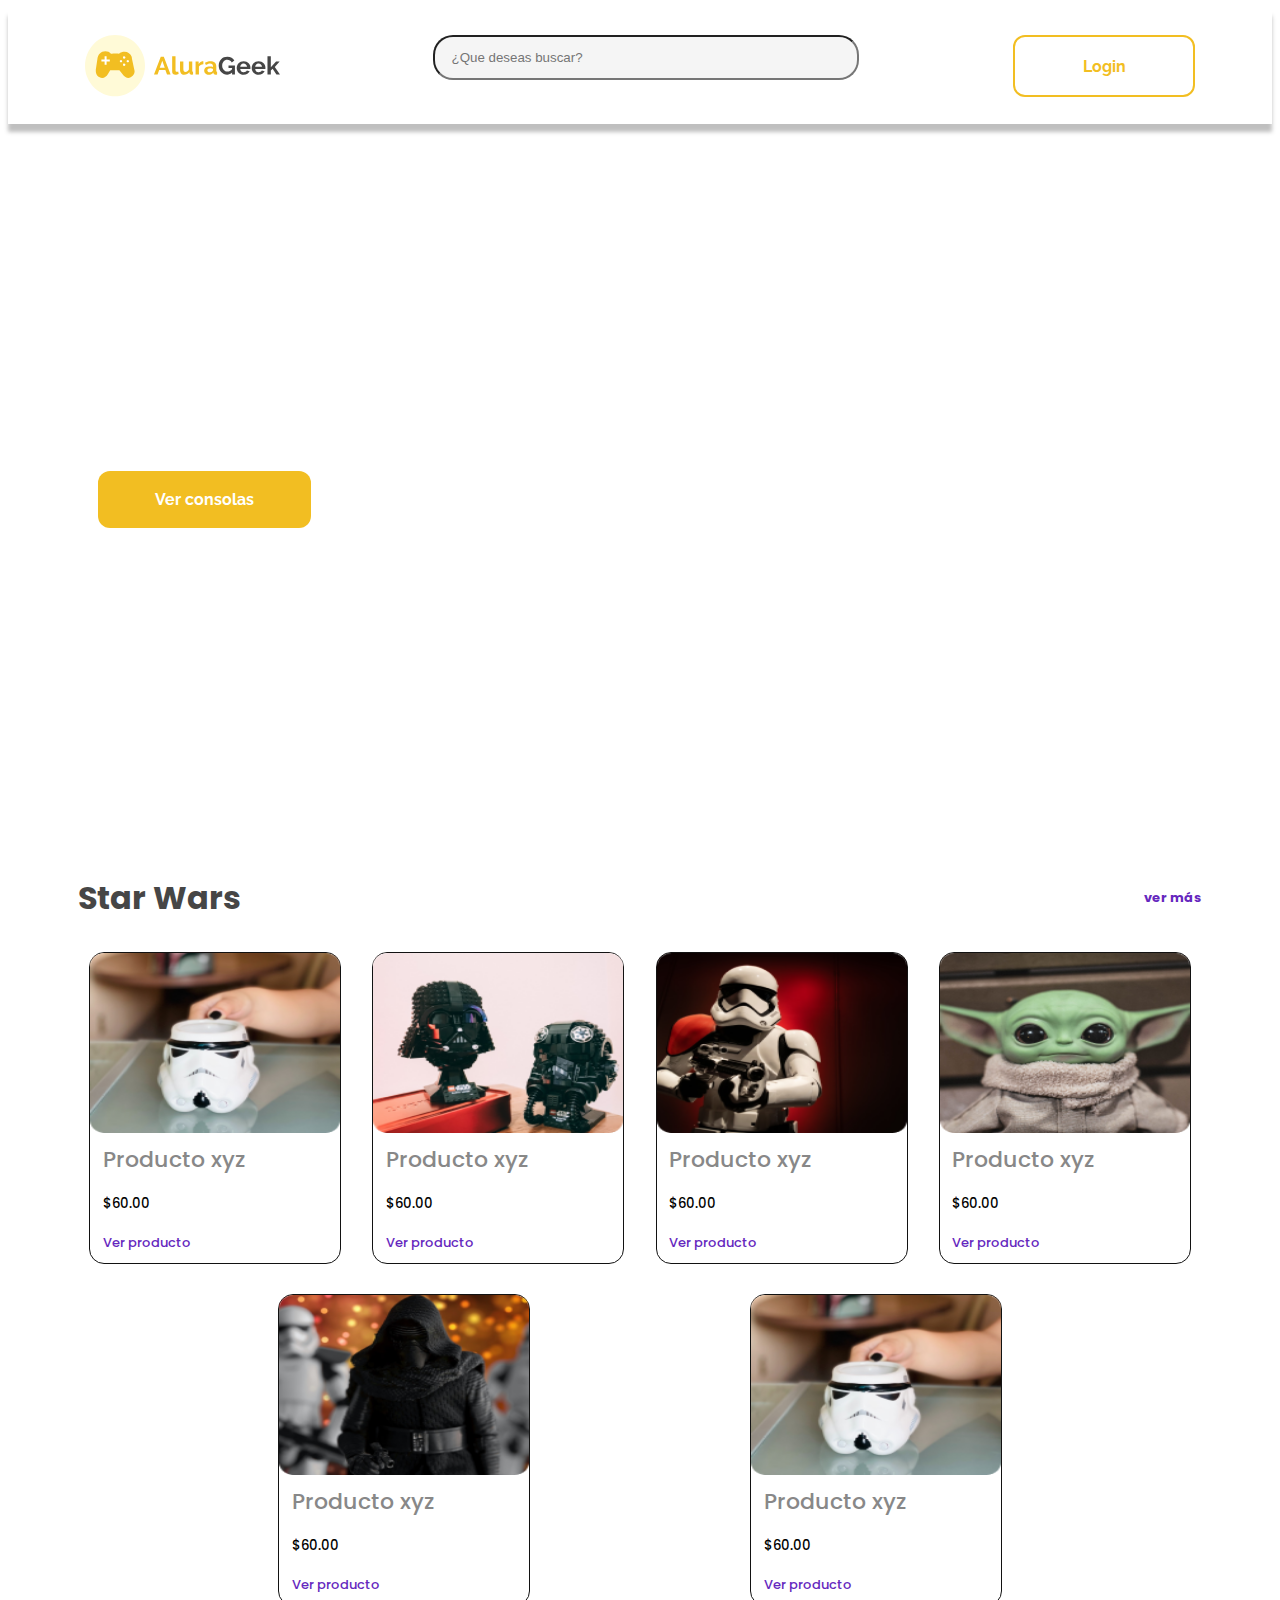
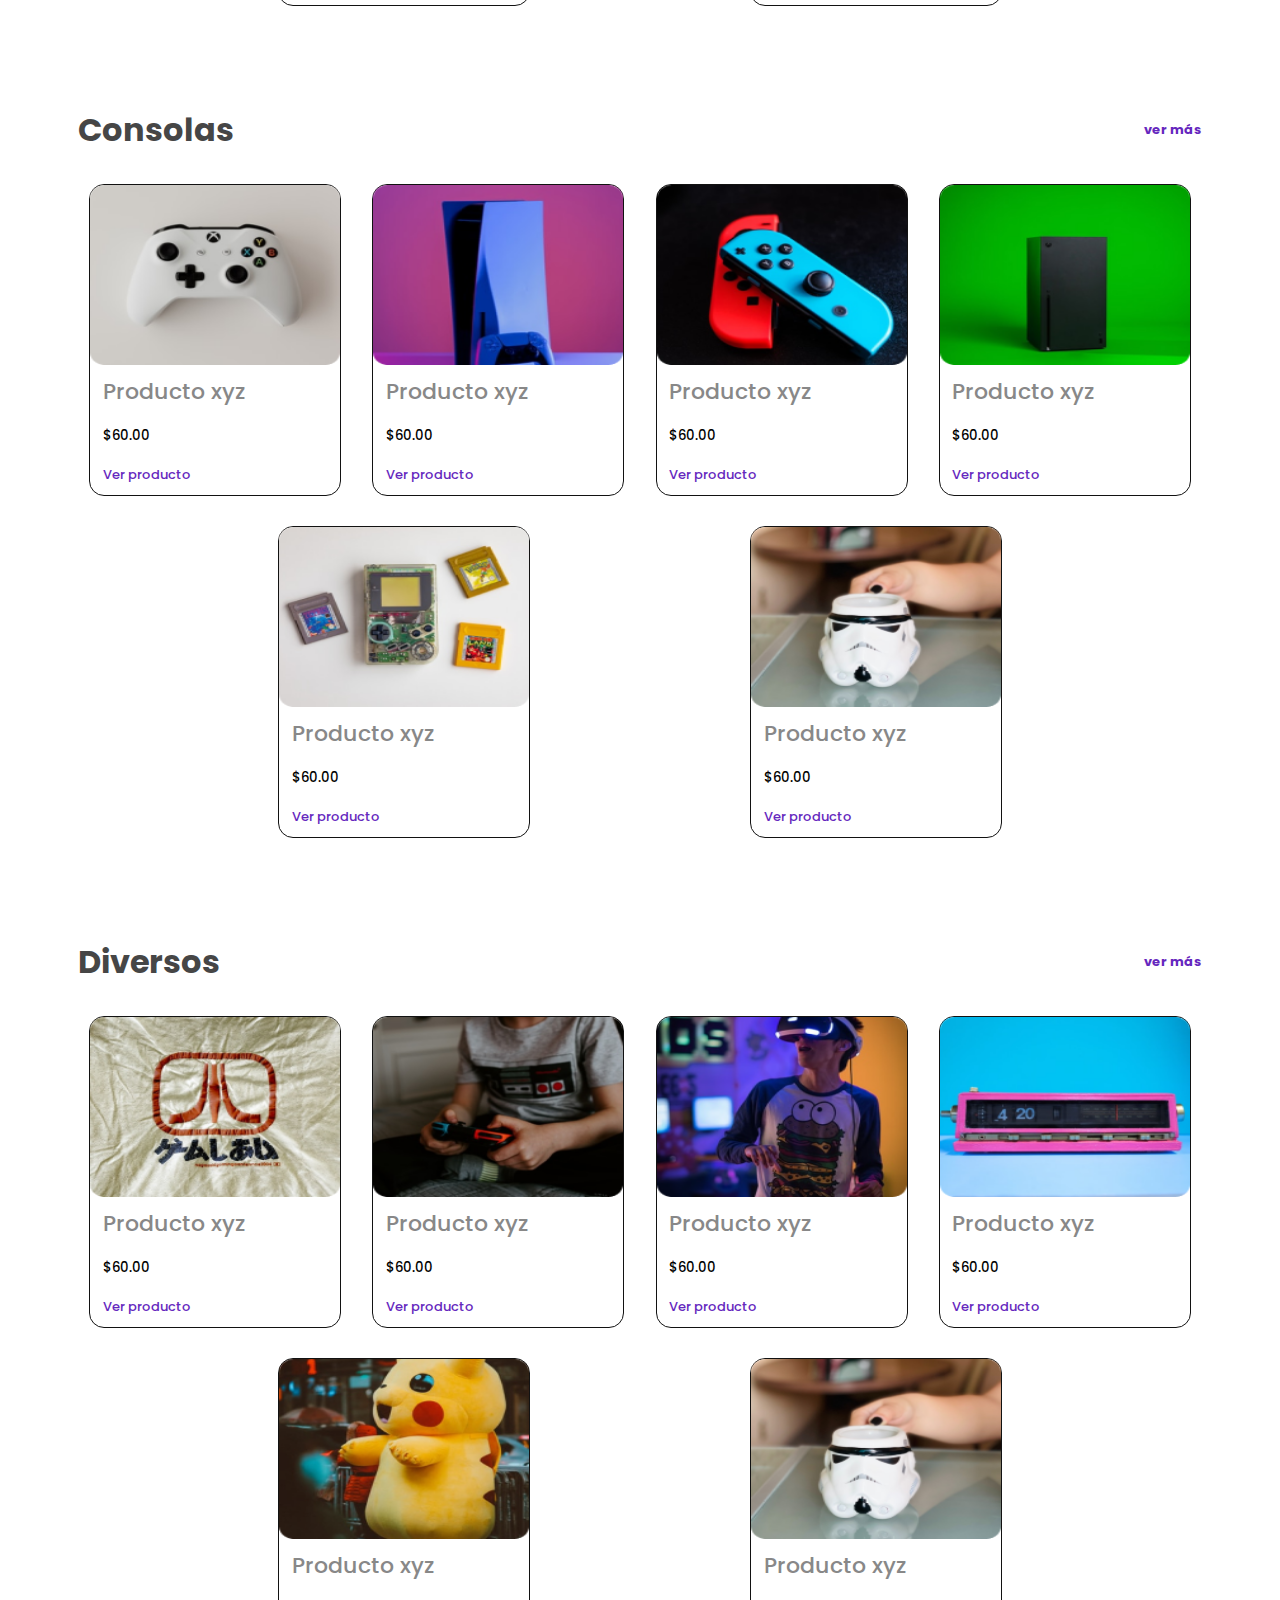
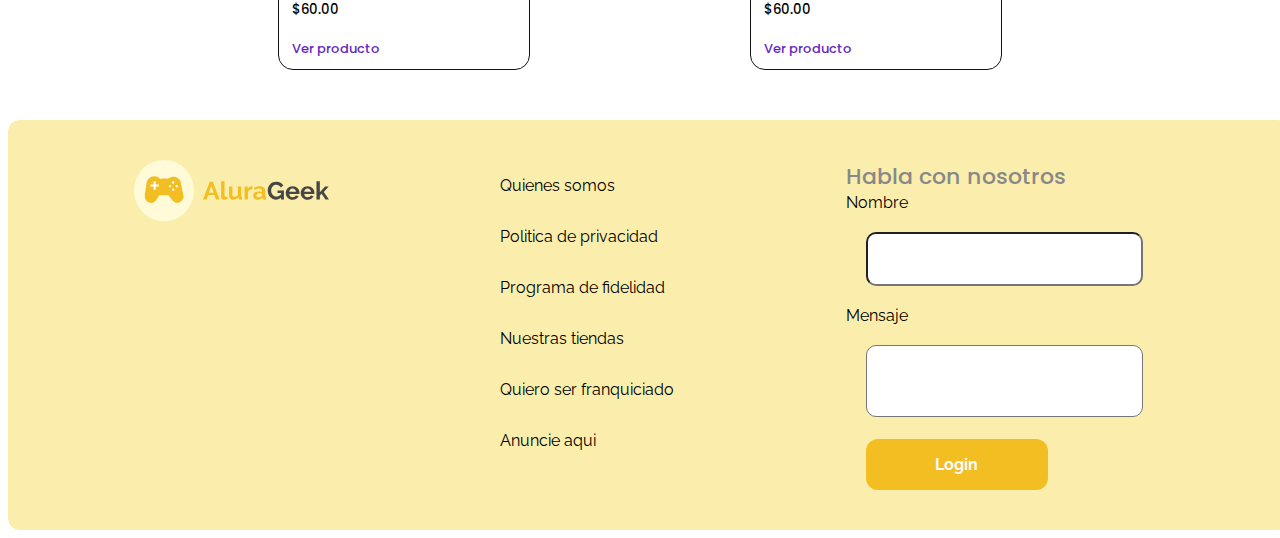
==== index.html @ f5410fd8 "Iniciando el repo" ====
<!DOCTYPE html>
<html lang="en">
<head>
    <meta charset="UTF-8">
    <meta name="viewport" content="width=device-width, initial-scale=1.0">
    <link rel="preconnect" href="https://fonts.googleapis.com">
<link rel="preconnect" href="https://fonts.gstatic.com" crossorigin>
<link href="https://fonts.googleapis.com/css2?family=Anonymous+Pro:ital@1&family=Raleway:wght@300&display=swap" rel="stylesheet">
<link rel="preconnect" href="https://fonts.googleapis.com">
<link rel="preconnect" href="https://fonts.gstatic.com" crossorigin>
<link href="https://fonts.googleapis.com/css2?family=Poppins:wght@300;400;500&display=swap" rel="stylesheet">
<link rel="stylesheet" href="https://unicons.iconscout.com/release/v4.0.8/css/line.css">


<link rel="stylesheet" href="./Estilos/Header.css">
<link rel="stylesheet" href="./Estilos/Hero.css">
<link rel="stylesheet" href="./Estilos/StarWars.css">
<link rel="stylesheet" href="./Estilos//Footer.css">
    <title>Alura Geek
    </title>
</head>
<header>
    <!-- Nav -->
    <nav>
        <img src="./Images/Logo.svg" alt="Logo" class="Logo">
        <input type="text" name="search" class="Buscar" placeholder="¿Que deseas buscar?"> 
        <button class="Login">Login</button>
    </nav>
</header>
<body>
    <!-- Hero Image -->
    <div class="Hero">
        <div class="texto-Hero">
            <h1>Agosto Promocional</h1>
            <h3>Productos seleccionados con 33% de descuento</h3>
            <button class="boton-Hero">Ver consolas</button>
        </div>
    </div>

    <!-- Star Wars -->
    <div class="Cards">

<!-- Star Wars -->
        <div class="StarWars">
            <div class="Encabezado"><b> Star Wars </b> <span>ver más <i class="uil uil-arrow-right"></i></span></h2></div>

    <!-- Contenedor de las card -->
    <div class="containerCard">

        <div class="Card">

        <img src="./Images//SW1.png" alt="" class="Imagen">
        <div class="textoCard">
        <h4> Producto xyz</h4>
        <h5>$60.00</h5>
        <h6>Ver producto</h6>
        </div>

        </div>

        <div class="Card">
            
        <img src="./Images//SW2.png" alt="" class="Imagen">
        <div class="textoCard">
        <h4> Producto xyz</h4>
        <h5>$60.00</h5>
        <h6>Ver producto</h6>
        </div>
        
        </div>

        <div class="Card">
            
        <img src="./Images//SW3.png" alt="" class="Imagen">
        <div class="textoCard">
        <h4> Producto xyz</h4>
        <h5>$60.00</h5>
        <h6>Ver producto</h6>
        </div>
        
        </div>

        <div class="Card">
            
        <img src="./Images//SW4.png" alt="" class="Imagen">
        <div class="textoCard">
        <h4> Producto xyz</h4>
        <h5>$60.00</h5>
        <h6>Ver producto</h6>
        </div>
        
        </div>

        <div class="Card">
            
        <img src="./Images//SW5.png" alt="" class="Imagen">
        <div class="textoCard">
        <h4> Producto xyz</h4>
        <h5>$60.00</h5>
        <h6>Ver producto</h6>
        </div>
        
        </div>

        <div class="Card">
            
        <img src="./Images//SW1.png" alt="" class="Imagen">
        <div class="textoCard">
        <h4> Producto xyz</h4>
        <h5>$60.00</h5>
        <h6>Ver producto</h6>
        </div>
        
        </div>
    </div>
    </div>
    </div>

    <!-- Consolas -->
    <div class="Cards">
        
        <!-- cONSOLAS -->
                <div class="StarWars">
                    <div class="Encabezado"><b> Consolas </b> <span>ver más <i class="uil uil-arrow-right"></i></span></h2></div>
        
            <!-- Contenedor de las card -->
            <div class="containerCard">
        
                <div class="Card">
        
                <img src="./Images//C1.png" alt="" class="Imagen">
                <div class="textoCard">
                <h4> Producto xyz</h4>
                <h5>$60.00</h5>
                <h6>Ver producto</h6>
                </div>
        
                </div>
        
                <div class="Card">
                    
                <img src="./Images//C2.png" alt="" class="Imagen">
                <div class="textoCard">
                <h4> Producto xyz</h4>
                <h5>$60.00</h5>
                <h6>Ver producto</h6>
                </div>
                
                </div>
        
                <div class="Card">
                    
                <img src="./Images//C3.png" alt="" class="Imagen">
                <div class="textoCard">
                <h4> Producto xyz</h4>
                <h5>$60.00</h5>
                <h6>Ver producto</h6>
                </div>
                
                </div>
        
                <div class="Card">
                    
                <img src="./Images//C4.png" alt="" class="Imagen">
                <div class="textoCard">
                <h4> Producto xyz</h4>
                <h5>$60.00</h5>
                <h6>Ver producto</h6>
                </div>
                
                </div>
        
                <div class="Card">
                    
                <img src="./Images//C5.png" alt="" class="Imagen">
                <div class="textoCard">
                <h4> Producto xyz</h4>
                <h5>$60.00</h5>
                <h6>Ver producto</h6>
                </div>
                
                </div>
        
                <div class="Card">
                    
                <img src="./Images//SW1.png" alt="" class="Imagen">
                <div class="textoCard">
                <h4> Producto xyz</h4>
                <h5>$60.00</h5>
                <h6>Ver producto</h6>
                </div>
                
                </div>
            </div>
            </div>
    </div>

    <!-- Diversos -->
    <div class="Cards">
        
                <!-- Diversos -->
                        <div class="StarWars">
                            <div class="Encabezado"><b> Diversos </b> <span>ver más <i class="uil uil-arrow-right"></i></span></h2></div>
                
                    <!-- Contenedor de las card -->
                    <div class="containerCard">
                
                        <div class="Card">
                
                        <img src="./Images//D1.png" alt="" class="Imagen">
                        <div class="textoCard">
                        <h4> Producto xyz</h4>
                        <h5>$60.00</h5>
                        <h6>Ver producto</h6>
                        </div>
                
                        </div>
                
                        <div class="Card">
                            
                        <img src="./Images//D2.png" alt="" class="Imagen">
                        <div class="textoCard">
                        <h4> Producto xyz</h4>
                        <h5>$60.00</h5>
                        <h6>Ver producto</h6>
                        </div>
                        
                        </div>
                
                        <div class="Card">
                            
                        <img src="./Images//D3.png" alt="" class="Imagen">
                        <div class="textoCard">
                        <h4> Producto xyz</h4>
                        <h5>$60.00</h5>
                        <h6>Ver producto</h6>
                        </div>
                        
                        </div>
                
                        <div class="Card">
                            
                        <img src="./Images//D4.png" alt="" class="Imagen">
                        <div class="textoCard">
                        <h4> Producto xyz</h4>
                        <h5>$60.00</h5>
                        <h6>Ver producto</h6>
                        </div>
                        
                        </div>
                
                        <div class="Card">
                            
                        <img src="./Images//D5.png" alt="" class="Imagen">
                        <div class="textoCard">
                        <h4> Producto xyz</h4>
                        <h5>$60.00</h5>
                        <h6>Ver producto</h6>
                        </div>
                        
                        </div>
                
                        <div class="Card">
                            
                        <img src="./Images//SW1.png" alt="" class="Imagen">
                        <div class="textoCard">
                        <h4> Producto xyz</h4>
                        <h5>$60.00</h5>
                        <h6>Ver producto</h6>
                        </div>
                        
                        </div>
                    </div>
                    </div>
    </div>

    <footer>
        <div class="logo">
            <img src="./Images/Logo.svg" alt="Logo" class="Logo">
        </div>
        
        <div class="textosF">
            <p>Quienes somos</p>
            <p>Politica de privacidad</p>
            <p>Programa de fidelidad</p>
            <p>Nuestras tiendas</p>
            <p>Quiero ser franquiciado</p>
            <p>Anuncie aqui</p>
        </div>

        <div class="inputs">
            <h4>Habla con nosotros</h4>
            <label for="Nombre"> Nombre </label>
            <input type="text" name="Nombre" id="Nombre">
            <label for="Nombre"> Mensaje</label>
            <textarea name="Mensaje" id="Mensaje" cols="30" rows="10"></textarea>
            <button class="Registro">Login</button>
        </div>

    </footer>
</body>
</html>
---- Estilos/Header.css ----
body{
    
font-family: 'Raleway', sans-serif;
}
nav{
    display: flex;
    justify-content: space-around;
    padding: 27px 0px 26.723px 0px;
    background: var(--preto-branco, #FFF);
box-shadow: 0px 8px 4px 0px rgba(0, 0, 0, 0.25);
}

.Buscar{
    display: flex;
padding: 8px 16px;
align-items: center;
gap: 8px;
border-radius: 20px;
background: var(--preto-05, #F5F5F5);
height: 25px;
width: 390px;
}
.Login{
width: 182px;
padding: 16px;
justify-content: center;
align-items: center;
gap: 10px;
border-radius: 12px;
border: 2px solid #F2BE22;
color: #F2BE22;
font-family: Raleway;
font-size: 16px;
font-style: normal;
font-weight: 700;
line-height: normal;
background-color: transparent;
cursor: pointer;
transition: 0.5s;
}
.Login:hover{
    background-color: #F2BE22;
    color: #FAFAFA;
}

@media screen and (max-width: 600px) {

   nav{
    align-items: center;
   }
    .Logo{
    order: 1;
    width: 90px;
   }
   .Login{
    order: 2;
    height: 20px;
    display: flex;
    align-items: center;
    width: 120px;
   }
   .Buscar{
    order: 3;
    width: 10px;
   }
}
---- Estilos/Hero.css ----
.Hero{
    background-image: url("../Images/Hero.jpg");
    background-size: cover;
    width: 100%;
    height: 600px;
    margin: 50px auto;
}

.texto-Hero{
    padding: 50px;
    margin-left: 40px;
    width: 50%;
    display: flex;
    flex-direction: column;
    justify-content: space-between;
}

h1{
    color: #fff;
    font-family: Poppins;
    font-size: 60px;
    font-style: normal;
    font-weight: 500;
    line-height: normal;
}
h3{
    color:#FFF;
    font-family: Poppins;
    font-size: 22px;
    font-style: normal;
    font-weight: 400;
    line-height: normal;
}
.boton-Hero{
cursor: pointer;
width: 213px;
height: 57px;
padding: 16px;
justify-content: center;
align-items: center;
gap: 10px;
flex-shrink: 0;
border-radius: 12px;
background: #F2BE22;
border: none;
color:#FFF;
font-family: Raleway;
font-size: 16px;
font-style: normal;
font-weight: 700;
line-height: normal;
}

@media screen and (max-width: 600px) {
    .Hero{
        background-size: contain;
        background-image: url("../Images/Img1.jpg");
        background-repeat: no-repeat;
        width: 100%;
        height: 400px;
        margin: 50px auto 0;
    }
    .texto-Hero{
        padding: 15px;
        margin-left: 0;
        width: 93%;
        display: flex;
        flex-direction: column;
        justify-content: space-between;
        align-items: center;
        height: 100%;
        
    }

    
h1{
    color: #121212;
    font-family: Poppins;
    font-size: 30px;
    font-style: normal;
    font-weight: 500;
    line-height: normal;
}
h3{
    color: #0b0b0c;
    font-family: Poppins;
    font-size: 20px;
    font-style: normal;
    font-weight: 500;
    line-height: normal;
    padding-top: 50px;
}
}
---- Estilos/StarWars.css ----
.Cards{
    padding: 50px;
}
.Encabezado{
    display: flex;
    justify-content: space-between;   
    align-items: center;
}
b{
    color: #464646;
    font-family: 'Poppins', sans-serif;
font-size: 32px;
font-style: normal;
font-weight: 700;
line-height: normal;
margin-left: 20px;
}
span{
    color: #6527BE;
    font-family: 'Poppins', sans-serif;
font-size: 13px;
font-style: normal;
font-weight: 700;
line-height: normal;
cursor: pointer;
margin-right: 20px;
}

.containerCard{
display: flex;
justify-content: space-evenly;
flex-wrap: wrap;
}

.Card{
    width: 250px;
    height: 310px;
    margin-top: 30px;
    border: 1px solid #121212;
    border-radius: 15px;
    display: flex;
    flex-direction: column;
    align-items: center;
    
}
.Imagen{

    width: 100%;
    height: 180px;
}
.textoCard{
    width: 100%;
    padding-left: 30px;
    display: flex;
    flex-direction: column;
    justify-content: space-between;
    padding: 10px 5px 10px 30px;
    height: 100%;
}

h4{
    font-family: Poppins;
font-weight: 500;
color: #888888;
display: inline-block;
margin: 0;
font-size: 22px;
}

h5{
    font-family: Poppins;
    font-weight: 500;
    display: inline-block;
margin: 0;
}
h6{
color: #6527BE;
font-family: Poppins;
font-weight: 500;
display: inline-block;
margin: 0;
font-size: 13px;
font-style:unset;
cursor: pointer;
}
@media screen and (max-width: 600px) {
    .Cards{
        
        padding: 40px 5px 10px 5px;
    }
    .Card{
        width: 160px;
        height: 270px;
        
    }
}
---- Estilos/Footer.css ----
footer{
width: 95%;
background-color: #FBEEAC;
display: flex;
justify-content: space-around;
padding: 40px;
margin: 0 auto;
border-radius: 12px;
}

p{
    cursor: pointer;
}
.textosF{
    display: flex;
    flex-direction: column;
}
.inputs{
    display: flex;
    flex-direction: column;
}

#Nombre{
height: 30px;

padding: 10px;
margin: 20px;
border-radius: 10px;
}

#Mensaje{
height: 50px;
padding: 10px;
margin: 20px;
border-radius: 10px;
resize: none;
}

.Registro{
        width: 182px;
        padding: 16px;
        justify-content: center;
        align-items: center;
        gap: 10px;
        border-radius: 12px;
        background-color: #F2BE22;
        color: #fafafa;
        border: none;
        margin: 2px 0 0 20px;
        font-family: Raleway;
        font-size: 16px;
        font-style: normal;
        font-weight: 700;
        line-height: normal;
        cursor: pointer;
        transition: 0.5s;
}

@media screen and (max-width: 600px){
    footer{
        flex-direction: column;
        width: 78%;
    }
}
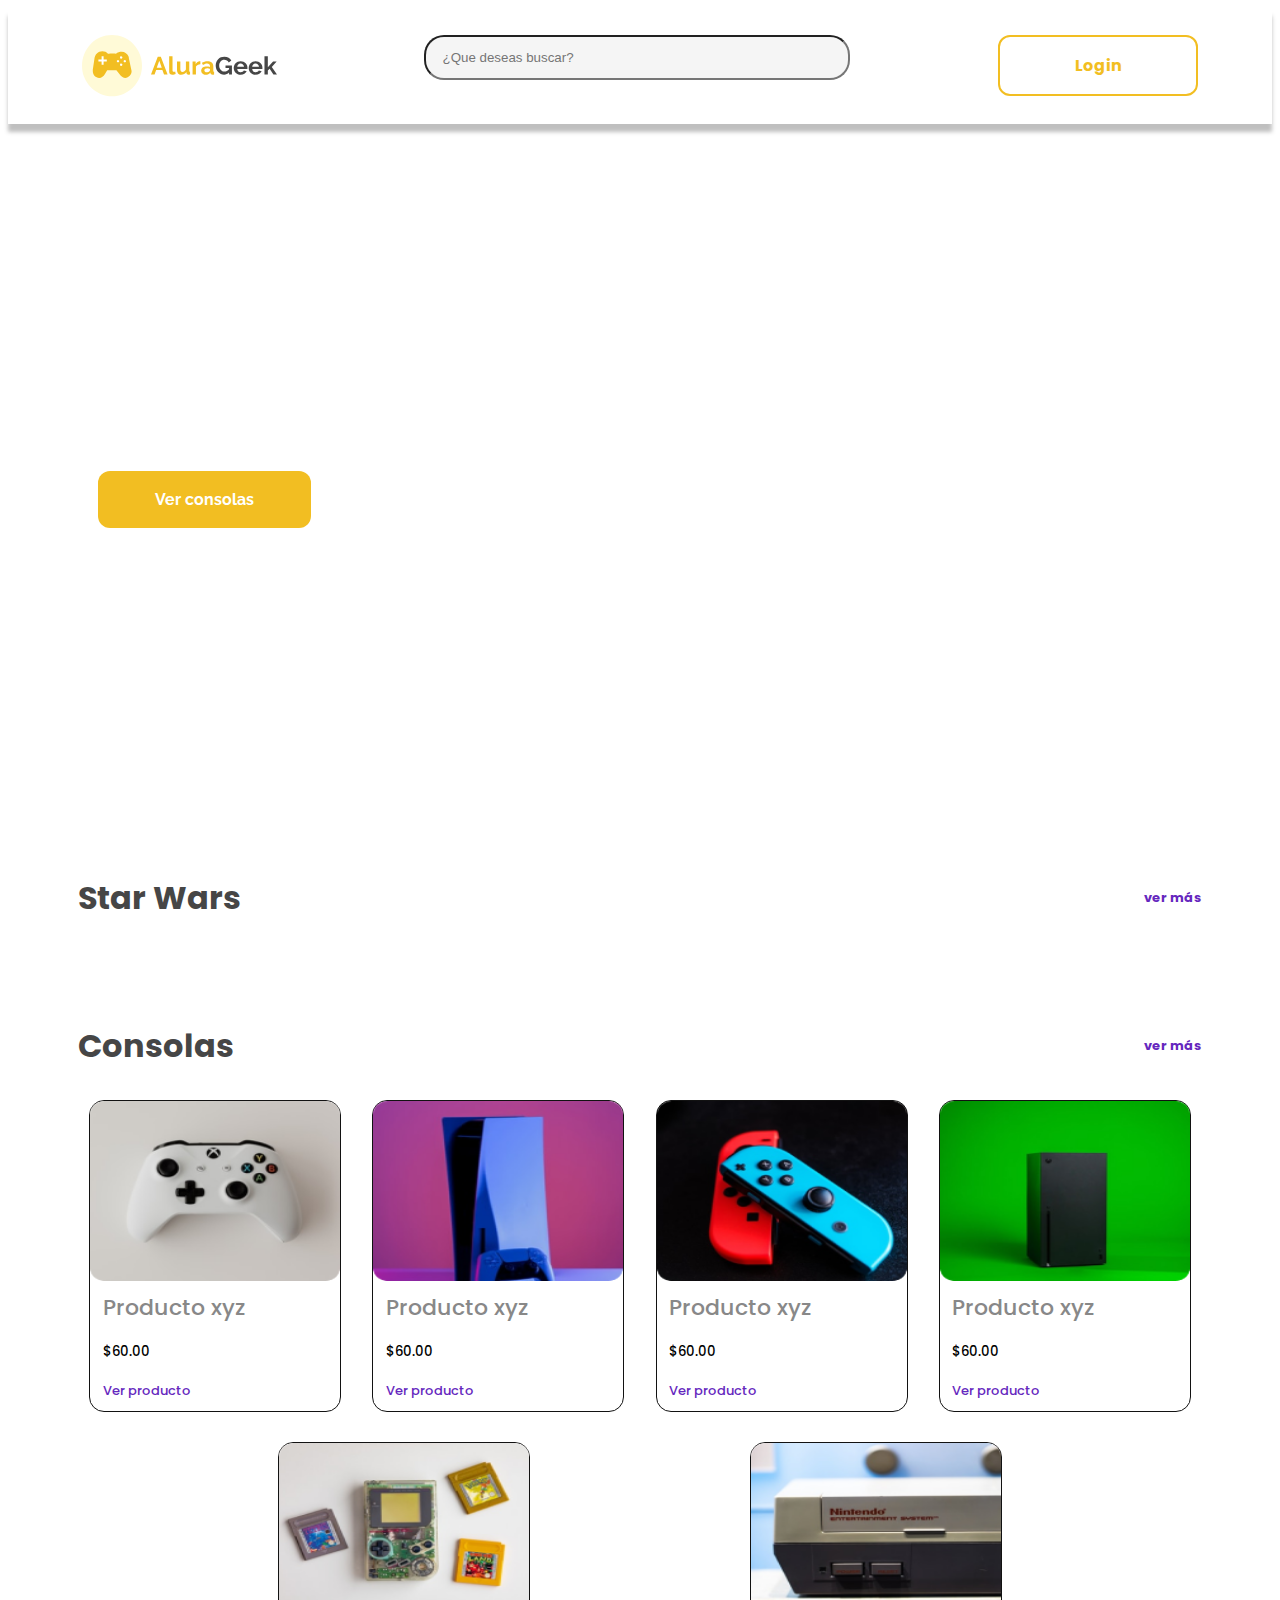
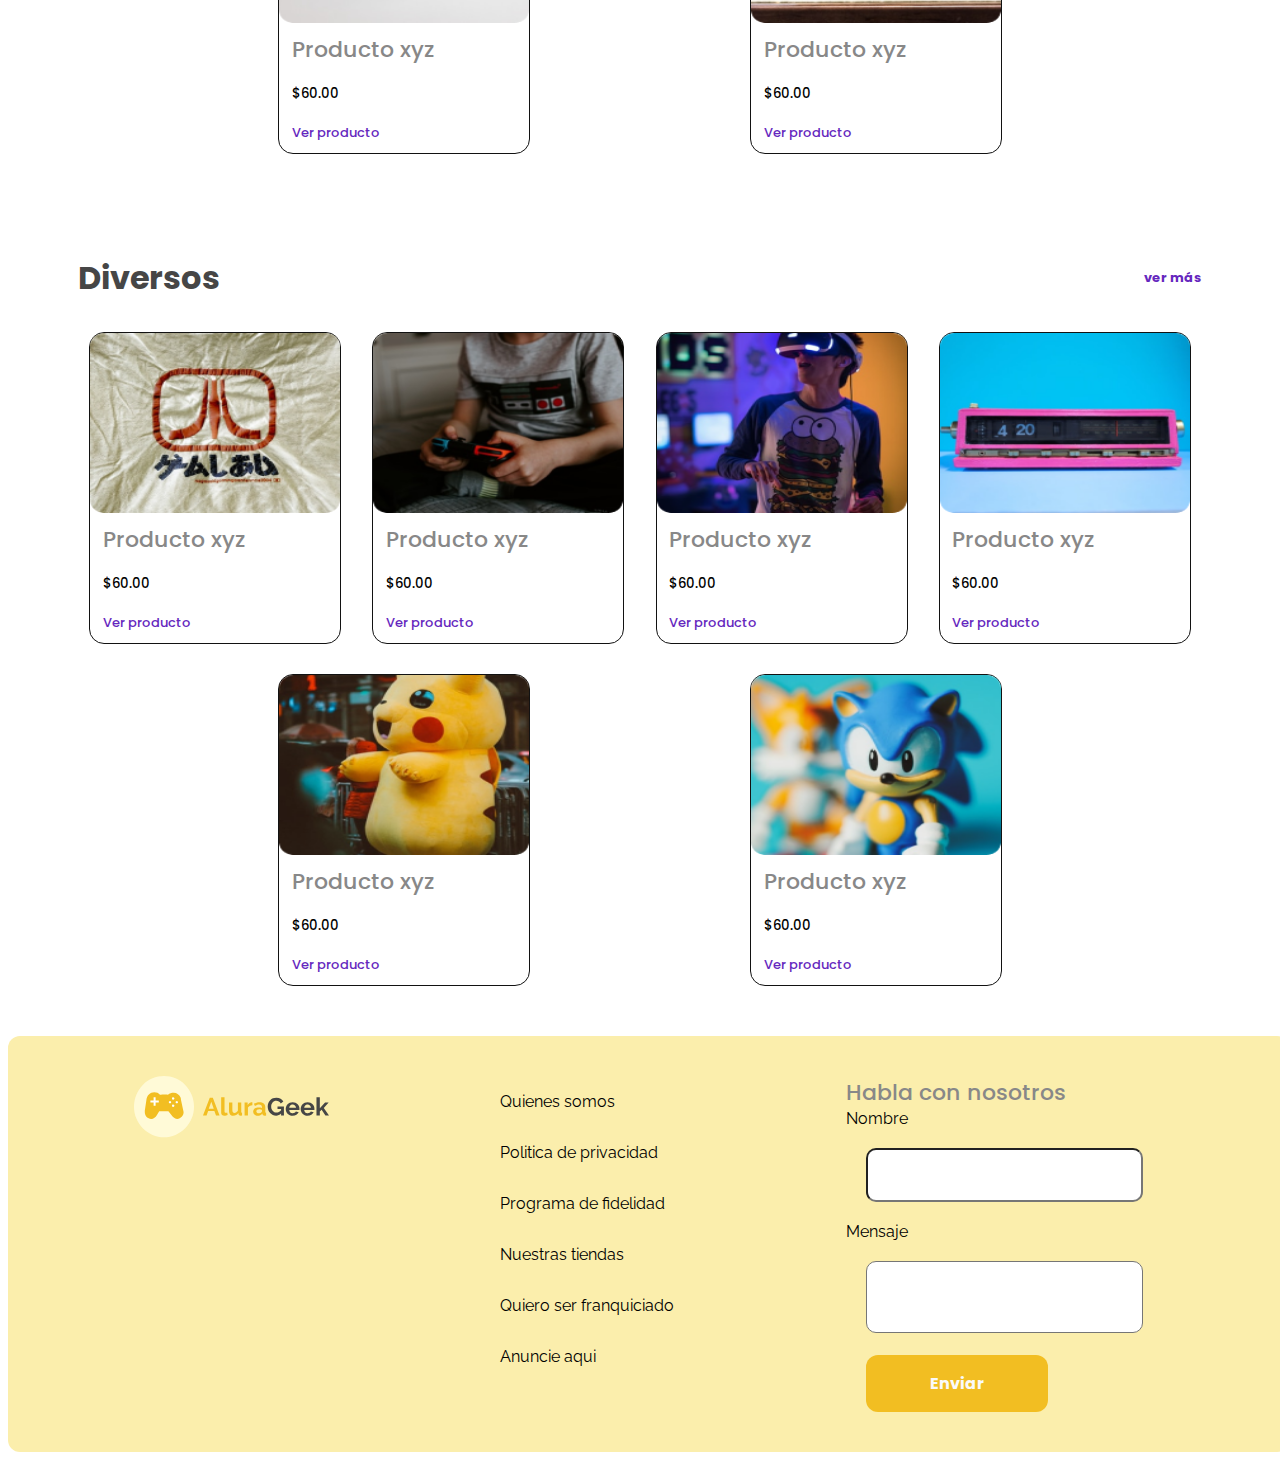
==== commit 4bdbae38: "Iniciando el Json Server y agregando más secciones, inicio de GET" ====
--- a/index.html
+++ b/index.html
@@ -24,7 +24,7 @@
     <nav>
         <img src="./Images/Logo.svg" alt="Logo" class="Logo">
         <input type="text" name="search" class="Buscar" placeholder="¿Que deseas buscar?"> 
-        <button class="Login">Login</button>
+        <a href="Login.html"><button class="Login" >Login</button></a>
     </nav>
 </header>
 <body>
@@ -45,73 +45,9 @@
             <div class="Encabezado"><b> Star Wars </b> <span>ver más <i class="uil uil-arrow-right"></i></span></h2></div>
 
     <!-- Contenedor de las card -->
-    <div class="containerCard">
-
-        <div class="Card">
-
-        <img src="./Images//SW1.png" alt="" class="Imagen">
-        <div class="textoCard">
-        <h4> Producto xyz</h4>
-        <h5>$60.00</h5>
-        <h6>Ver producto</h6>
-        </div>
-
-        </div>
-
-        <div class="Card">
-            
-        <img src="./Images//SW2.png" alt="" class="Imagen">
-        <div class="textoCard">
-        <h4> Producto xyz</h4>
-        <h5>$60.00</h5>
-        <h6>Ver producto</h6>
-        </div>
-        
-        </div>
-
-        <div class="Card">
-            
-        <img src="./Images//SW3.png" alt="" class="Imagen">
-        <div class="textoCard">
-        <h4> Producto xyz</h4>
-        <h5>$60.00</h5>
-        <h6>Ver producto</h6>
-        </div>
-        
-        </div>
-
-        <div class="Card">
-            
-        <img src="./Images//SW4.png" alt="" class="Imagen">
-        <div class="textoCard">
-        <h4> Producto xyz</h4>
-        <h5>$60.00</h5>
-        <h6>Ver producto</h6>
-        </div>
-        
-        </div>
-
-        <div class="Card">
-            
-        <img src="./Images//SW5.png" alt="" class="Imagen">
-        <div class="textoCard">
-        <h4> Producto xyz</h4>
-        <h5>$60.00</h5>
-        <h6>Ver producto</h6>
-        </div>
-        
-        </div>
-
-        <div class="Card">
-            
-        <img src="./Images//SW1.png" alt="" class="Imagen">
-        <div class="textoCard">
-        <h4> Producto xyz</h4>
-        <h5>$60.00</h5>
-        <h6>Ver producto</h6>
-        </div>
-        
-        </div>
+    <div class="containerCard" data-product>
+
+
     </div>
     </div>
     </div>
@@ -183,7 +119,7 @@
         
                 <div class="Card">
                     
-                <img src="./Images//SW1.png" alt="" class="Imagen">
+                <img src="./Images//c6.png" alt="" class="Imagen">
                 <div class="textoCard">
                 <h4> Producto xyz</h4>
                 <h5>$60.00</h5>
@@ -262,7 +198,7 @@
                 
                         <div class="Card">
                             
-                        <img src="./Images//SW1.png" alt="" class="Imagen">
+                        <img src="./Images//D6.png" alt="" class="Imagen">
                         <div class="textoCard">
                         <h4> Producto xyz</h4>
                         <h5>$60.00</h5>
@@ -294,9 +230,11 @@
             <input type="text" name="Nombre" id="Nombre">
             <label for="Nombre"> Mensaje</label>
             <textarea name="Mensaje" id="Mensaje" cols="30" rows="10"></textarea>
-            <button class="Registro">Login</button>
+            <button class="Registro">Enviar</button>
         </div>
 
     </footer>
+    
 </body>
+<script type="module" src="./ControllersJS/productos.controller.js"></script>
 </html>--- a/Estilos/Header.css
+++ b/Estilos/Header.css
@@ -9,7 +9,9 @@
     background: var(--preto-branco, #FFF);
 box-shadow: 0px 8px 4px 0px rgba(0, 0, 0, 0.25);
 }
-
+a{
+    text-decoration: none;
+}
 .Buscar{
     display: flex;
 padding: 8px 16px;
@@ -21,7 +23,7 @@
 width: 390px;
 }
 .Login{
-width: 182px;
+width: 200px;
 padding: 16px;
 justify-content: center;
 align-items: center;
@@ -37,7 +39,9 @@
 background-color: transparent;
 cursor: pointer;
 transition: 0.5s;
+font-family: 'Poppins', sans-serif;
 }
+
 .Login:hover{
     background-color: #F2BE22;
     color: #FAFAFA;
--- a/Estilos/Hero.css
+++ b/Estilos/Hero.css
@@ -50,7 +50,9 @@
 font-weight: 700;
 line-height: normal;
 }
-
+.Imagen{
+    border-radius: 12px;
+}
 @media screen and (max-width: 600px) {
     .Hero{
         background-size: contain;
--- a/Estilos/StarWars.css
+++ b/Estilos/StarWars.css
@@ -83,6 +83,12 @@
 font-style:unset;
 cursor: pointer;
 }
+
+.productos{
+    
+    width: 90%;
+    margin: 0 auto;
+}
 @media screen and (max-width: 600px) {
     .Cards{
         
--- a/Estilos/Footer.css
+++ b/Estilos/Footer.css
@@ -54,6 +54,7 @@
         line-height: normal;
         cursor: pointer;
         transition: 0.5s;
+        font-family: 'Poppins', sans-serif;
 }
 
 @media screen and (max-width: 600px){
